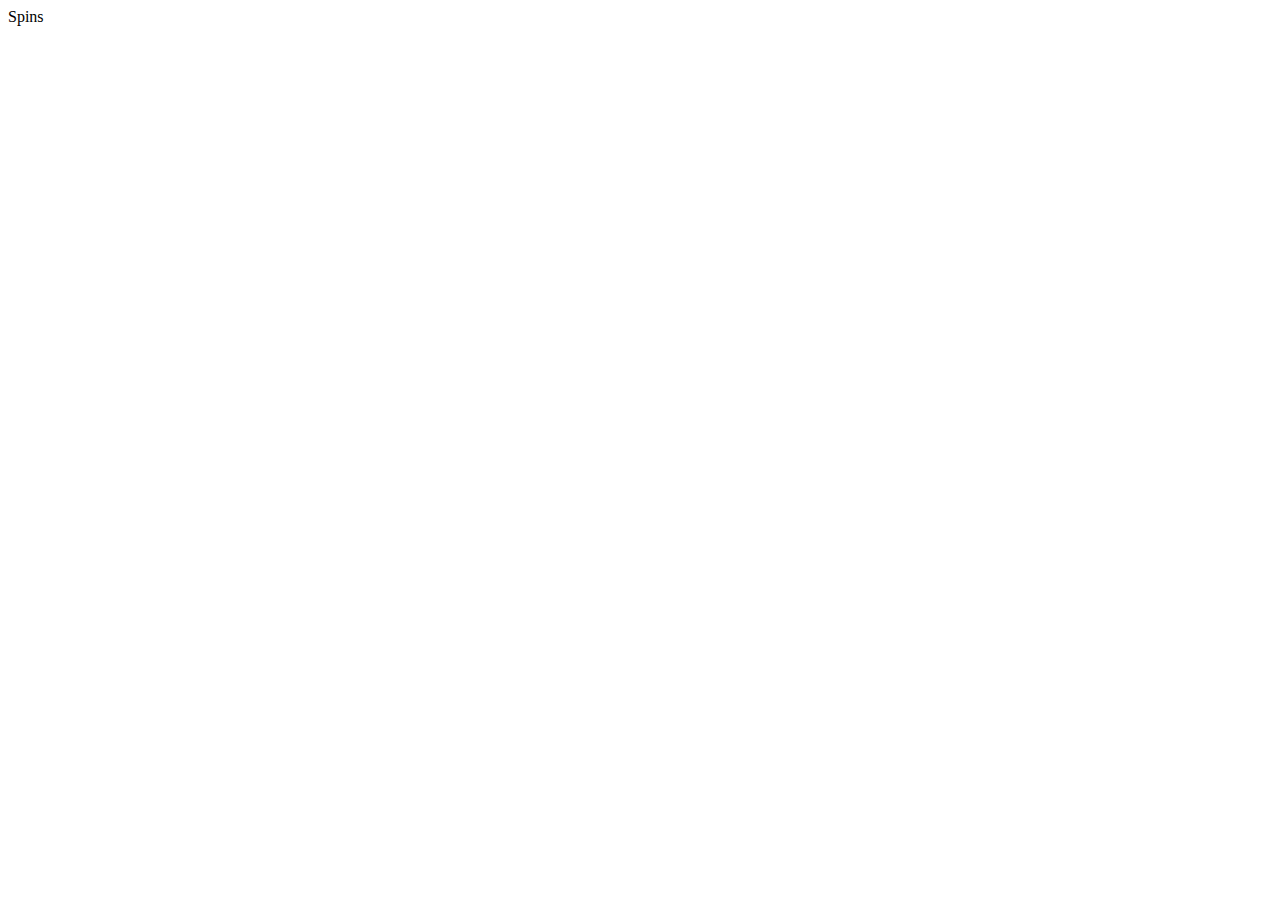
==== spins.html @ 7abc6f87 "feat: form updates + inline redirect" ====
<!DOCTYPE html>
<html lang="en">
<head>
    <meta charset="UTF-8">
    <meta name="viewport" content="width=device-width, initial-scale=1.0">
    <title>Spins</title>
</head>
<body>
    Spins
</body>
</html>
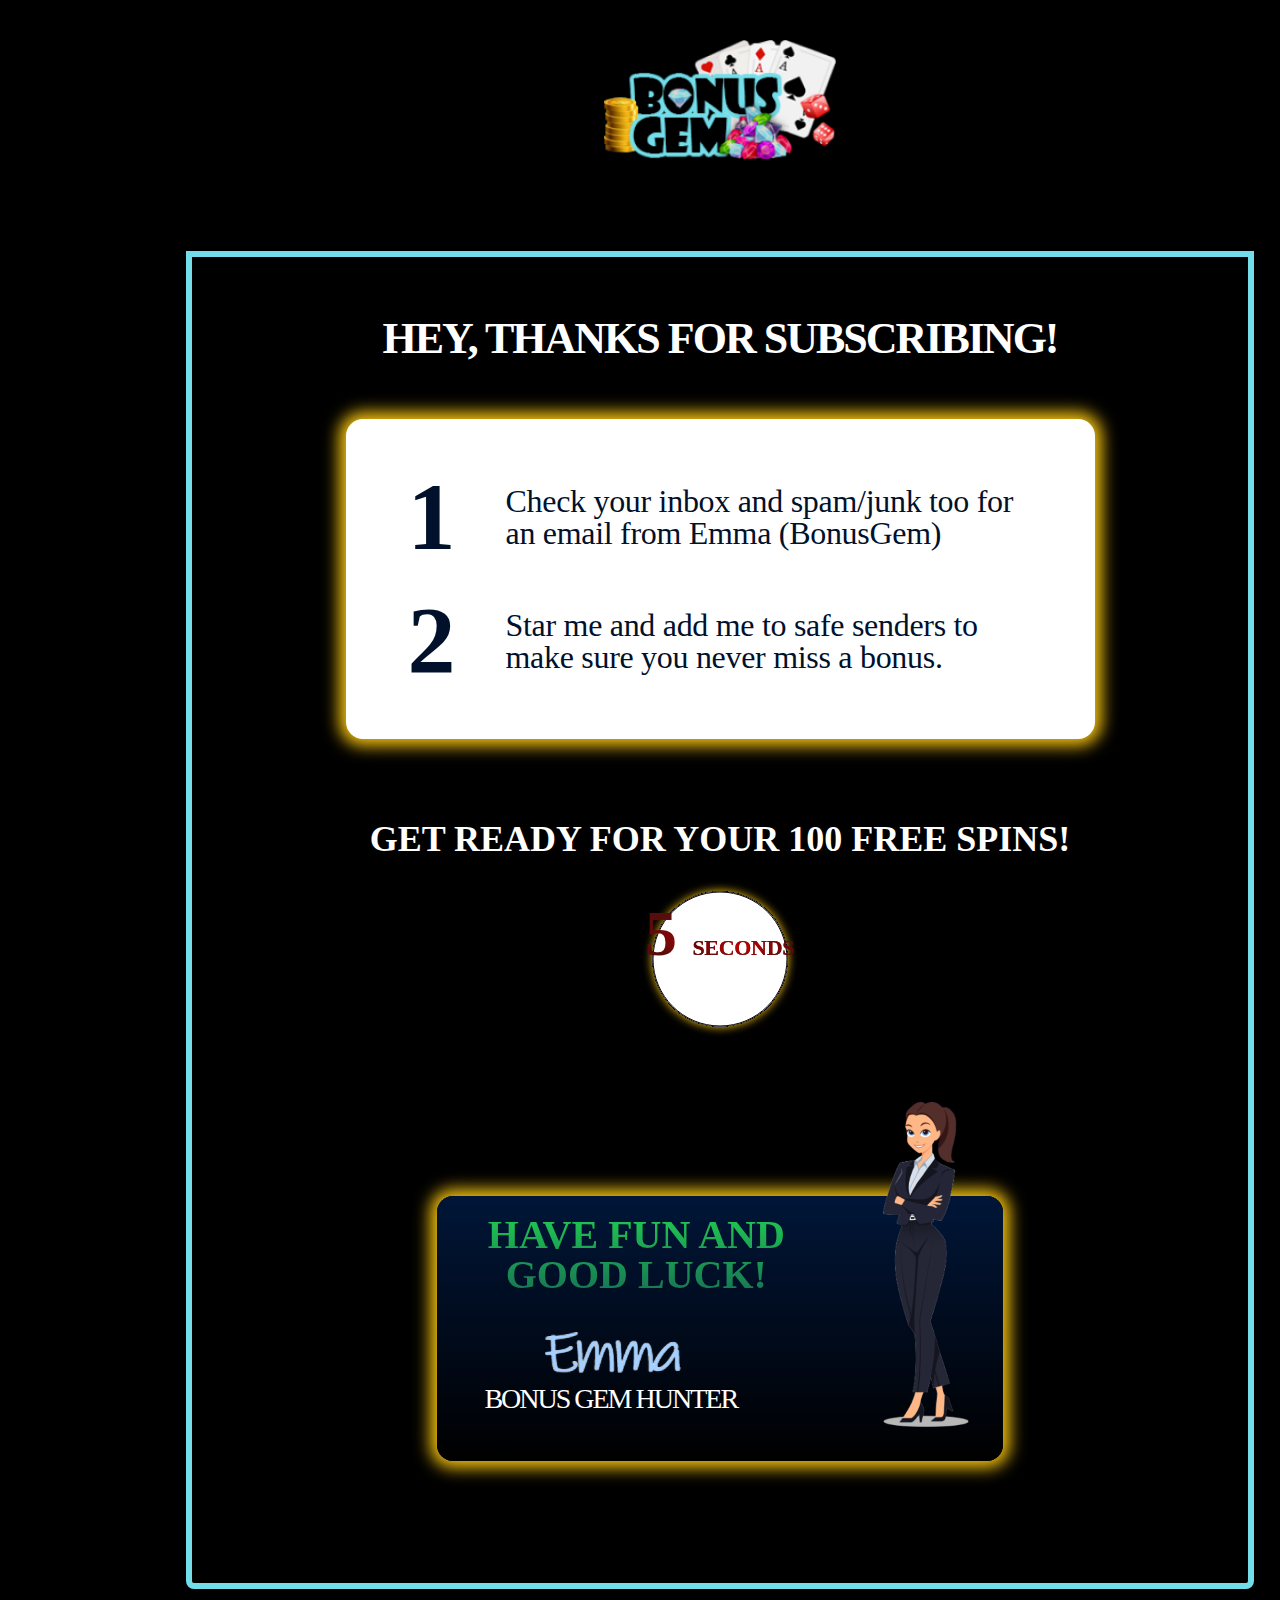
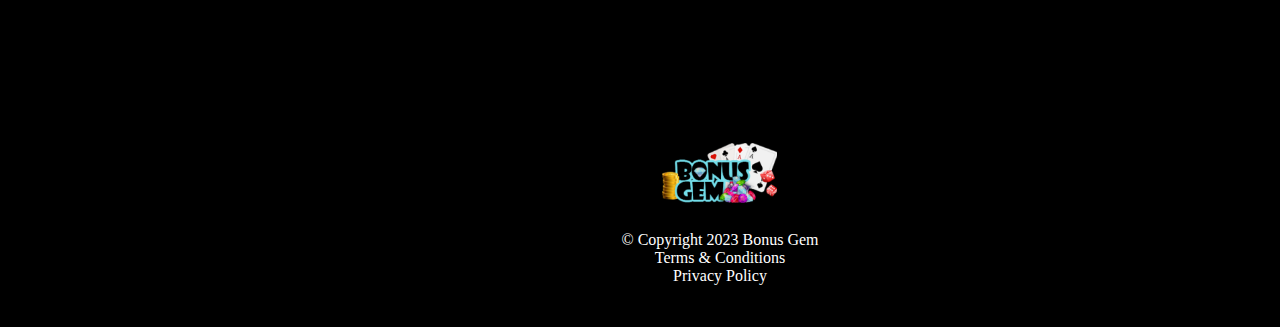
==== commit d22f2254: "feat: add spin page structure and design" ====
--- a/spins.html
+++ b/spins.html
@@ -4,8 +4,79 @@
     <meta charset="UTF-8">
     <meta name="viewport" content="width=device-width, initial-scale=1.0">
     <title>Spins</title>
+    <link rel="stylesheet" href="spins.css">
 </head>
 <body>
-    Spins
+    <nav>
+        <img src="./assets/logo.png" alt="logo" class="logo"/>
+    </nav>
+    <div class="section-1">
+        <h1>
+            Hey, thanks for subscribing!
+        </h1>
+        <div class="step-box">
+            <div class="step-1">
+                <h2>1</h2>
+                <h3>Check your inbox and spam/junk too for an email from Emma (BonusGem)</h3>
+            </div>
+            <div class="step-2">
+                <h2>2</h2>
+                <h3>Star me and add me to safe senders to make sure you never miss a bonus.</h3>
+            </div>
+        </div>
+        <div class="timer-box">
+            <h2>
+                GET READY FOR YOUR 100 FREE SPINS!
+            </h2>
+            <div class="timer">
+                <svg xmlns="http://www.w3.org/2000/svg" width="150" height="150" viewBox="0 0 150 150" fill="none">
+                    <g filter="url(#filter0_d_106_685)">
+                      <path d="M75 142.5C37.7208 142.5 7.49998 112.279 7.49998 75C7.49998 37.7208 37.7208 7.5 75 7.5C112.279 7.5 142.5 37.7208 142.5 75C142.5 112.279 112.279 142.5 75 142.5Z" fill="white"/>
+                      <path d="M7.99998 75C7.99998 112.003 37.9969 142 75 142C112.003 142 142 112.003 142 75C142 37.9969 112.003 8 75 8C37.9969 8 7.99998 37.9969 7.99998 75Z" stroke="black"/>
+                    </g>
+                    <defs>
+                      <filter id="filter0_d_106_685" x="-2.5" y="-2.5" width="155" height="155" filterUnits="userSpaceOnUse" color-interpolation-filters="sRGB">
+                        <feFlood flood-opacity="0" result="BackgroundImageFix"/>
+                        <feColorMatrix in="SourceAlpha" type="matrix" values="0 0 0 0 0 0 0 0 0 0 0 0 0 0 0 0 0 0 127 0" result="hardAlpha"/>
+                        <feOffset/>
+                        <feGaussianBlur stdDeviation="5"/>
+                        <feComposite in2="hardAlpha" operator="out"/>
+                        <feColorMatrix type="matrix" values="0 0 0 0 0.945098 0 0 0 0 0.74902 0 0 0 0 0.0627451 0 0 0 1 0"/>
+                        <feBlend mode="normal" in2="BackgroundImageFix" result="effect1_dropShadow_106_685"/>
+                        <feBlend mode="normal" in="SourceGraphic" in2="effect1_dropShadow_106_685" result="shape"/>
+                      </filter>
+                    </defs>
+                    <h4>5 <span>SECONDS</span></h4>
+                  </svg>
+            </div>
+        </div>
+        <div class="greetings">
+            <div class="greeting-box">
+                <h3>
+                    HAVE FUN AND GOOD LUCK!
+                </h3>
+                <img src="./assets/emma.png" class="sign" alt="mascot's sign" />
+                <h4>BONUS GEM HUNTER</h4>
+                <img src="./assets/mascot.png" class="mascot" alt="mascot" />
+            </div>
+        </div>
+    </div>
+    <footer>
+        <div class="footer-frame">
+            <div class="footer-img">
+            </div>
+            <div class="footnotes">
+                <p class="one">
+                    © Copyright 2023 Bonus Gem
+                </p>
+                <p class="two">
+                    Terms & Conditions
+                </p>
+                <p class="three">
+                    Privacy Policy
+                </p>
+            </div>
+        </div>
+    </footer>
 </body>
 </html>--- a/spins.css
+++ b/spins.css
@@ -0,0 +1,299 @@
+* {
+    margin: 0;
+    padding: 0;
+    box-sizing: border-box;
+    overflow-x: hidden;
+    overflow: visible;
+}
+
+body {
+    display: inline-flex;
+    flex-direction: column;
+    justify-content: center;
+    align-items: center;
+    background-color: #000;
+    background-image: url(./assets/heroSection.png);
+    background-size: cover;
+    background-repeat: no-repeat;
+    z-index: 0;
+}
+
+nav {
+    display: flex;
+    width: 1440px;
+    padding: 40px 80px;
+    justify-content: space-between;
+    align-items: center;
+    background: linear-gradient(180deg, #000 0%, rgba(0, 0, 0, 0.00) 100%);
+}
+
+nav img {
+    width: 232px;
+    height: 120.257px;
+    flex-shrink: 0;
+    margin: 0 auto;
+}
+
+.section-1 {
+    display: flex;
+    width: 1068px;
+    padding: 64px 20px;
+    flex-direction: column;
+    justify-content: center;
+    align-items: center;
+    gap: 63px;
+    border-radius: 0px 0px 8px 8px;
+    border: 6px solid #73DEEA;
+    background: rgba(0, 0, 0, 0.50);
+    margin-top: 50.74px;
+    margin-bottom: 58px;
+    margin-left: auto;
+    margin-right: auto;
+}
+
+.section-1 h1 {
+    color: #FFF;
+    text-align: center;
+    font-family: Changa;
+    font-size: 44px;
+    font-style: normal;
+    font-weight: 600;
+    line-height: 35px; /* 54.688% */
+    letter-spacing: -2px;
+    text-transform: uppercase;
+    height: auto;
+    width: auto;
+}
+
+.step-box {
+    display: flex;
+    padding: 64px 62px;
+    width: 749px;
+    flex-direction: column;
+    justify-content: center;
+    align-items: center;
+    gap: 56px;
+    border-radius: 17px;
+    background: #FFF;
+    box-shadow: 0px 0px 16px 7px #F1BF10;
+}
+
+.step-1 {
+    display: flex;
+    justify-content: center;
+    align-items: center;
+    gap: 20px;
+    flex: 1 0 0;
+    align-self: stretch;
+}
+
+.step-2 {
+    display: flex;
+    justify-content: center;
+    align-items: center;
+    gap: 20px;
+    flex: 1 0 0;
+    align-self: stretch;
+}
+
+.step-box h2 {
+    display: flex;
+    width: 78px;
+    height: 68px;
+    flex-direction: column;
+    justify-content: center;
+    color: #01112B;
+    font-family: Changa;
+    font-size: 96px;
+    font-style: normal;
+    font-weight: 700;
+    line-height: 24px; /* 25% */
+    letter-spacing: -0.3px;
+}
+
+.step-box h3 {
+    flex: 1 0 0;
+    width: 100%;
+    color: #01112B;
+    font-family: Changa;
+    font-size: 32px;
+    font-style: normal;
+    font-weight: 500;
+    line-height: 32px; /* 100% */
+    letter-spacing: -0.3px;
+}
+
+.timer-box {
+    display: flex;
+    padding: 16px 20px;
+    flex-direction: column;
+    justify-content: center;
+    align-items: center;
+    gap: 24px;
+      
+}
+
+.timer-box h2 {
+    color: #FFF;
+    text-align: center;
+    -webkit-text-stroke-width: 4;
+    -webkit-text-stroke-color: #000;
+    font-family: Lato;
+    font-size: 36px;
+    font-style: normal;
+    font-weight: 700;
+    line-height: normal;
+}
+
+.timer {
+    position: relative;
+    width: 150px;
+    height: 150px;
+}
+
+.timer svg {
+    width: 150px;
+    height: 150px;
+    flex-shrink: 0;
+}
+
+.timer h4 {
+    position: absolute;
+    top: 0;
+    left: 0;
+    margin-top: 24px;
+    padding-top: 10px;
+    flex-shrink: 0;
+    text-align: center;
+    font-family: Changa;
+    font-size: 64px;
+    font-style: normal;
+    font-weight: 600;
+    line-height: 32px;
+    letter-spacing: -0.3px;
+    background: var(--red-radial, radial-gradient(50% 50% at 50% 50%, #C00 0%, #590C0C 100%));
+    background-clip: text;
+    -webkit-background-clip: text;
+    -webkit-text-fill-color: transparent;
+}
+
+.timer span {
+    background: var(--red-radial, radial-gradient(50% 50% at 50% 50%, #C00 0%, #590C0C 100%));
+    background-clip: text;
+    -webkit-background-clip: text;
+    -webkit-text-fill-color: transparent;
+    font-family: Changa;
+    font-size: 22px;
+    font-style: normal;
+    font-weight: 600;
+    line-height: 32px;
+    letter-spacing: -0.3px; 
+}
+
+.greetings {
+    width: 787px;
+    height: 406px;
+}
+
+.greeting-box {
+    width: 566px;
+    height: 265px;
+    flex-shrink: 0;
+    border-radius: 16px;
+    background: var(--blue-linear, linear-gradient(180deg, #21CC51 0%, #001638 0.01%, #000 100%));
+    box-shadow: 0px 0px 16px 7px #F1BF10;
+    margin: auto;
+    margin-top: 83px;
+    padding-top: 15px;
+}
+
+.greeting-box h3 {
+    display: flex;
+    width: 398.62px;
+    height: 89px;
+    flex-direction: column;
+    justify-content: center;
+    flex-shrink: 0;
+    text-align: center;
+    font-family: Changa;
+    font-size: 40px;
+    font-style: normal;
+    font-weight: 800;
+    line-height: 40px; /* 100% */
+    background: var(--green-linear-bg, linear-gradient(180deg, #21CC51 0%, #166E55 100%));
+    background-clip: text;
+    -webkit-background-clip: text;
+    -webkit-text-fill-color: transparent;
+}
+
+.greeting-box .sign {
+    width: 145px;
+    height: 45px;
+    flex-shrink: 0;
+    margin-left: 102px;
+    margin-top: 30px;
+}
+
+.greeting-box h4 {
+    display: flex;
+    width: 283.452px;
+    height: 28px;
+    flex-direction: column;
+    justify-content: center;
+    flex-shrink: 0;
+    color: #FFF;
+    text-align: center;
+    font-family: Changa;
+    font-size: 28px;
+    font-style: normal;
+    font-weight: 500;
+    line-height: 28px; /* 100% */
+    letter-spacing: -2px;
+    text-transform: uppercase;
+    margin-left: 32px;
+    margin-top: 6px;
+}
+
+.greeting-box .mascot {
+    width: 85.64px;
+    height: 324.92px;
+    flex-shrink: 0;
+    margin-left: 446px;
+    margin-top: -320px;
+}
+
+footer {
+    display: flex;
+    width: 100%;
+    padding: 96px 0px 30px 0px;
+    justify-content: center;
+    align-items: center;
+    background: #000;
+}
+
+.footer-frame {
+    width: 267;
+    height: 154;
+    margin: 65 auto;
+    display: flex;
+    flex-direction: column;
+    justify-content: center;
+    align-items: center; 
+    gap: 28px;
+}
+
+.footer-img {
+    width: 115px;
+    height: 59.61px;
+    background-image: url(./assets/footer-img.png);
+    background-size: cover;
+}
+
+.footnotes {
+    width: 267.244px;
+    height: 66px;
+    align-items: center;
+    justify-content: center;
+    color: white;
+    text-align: center;
+}
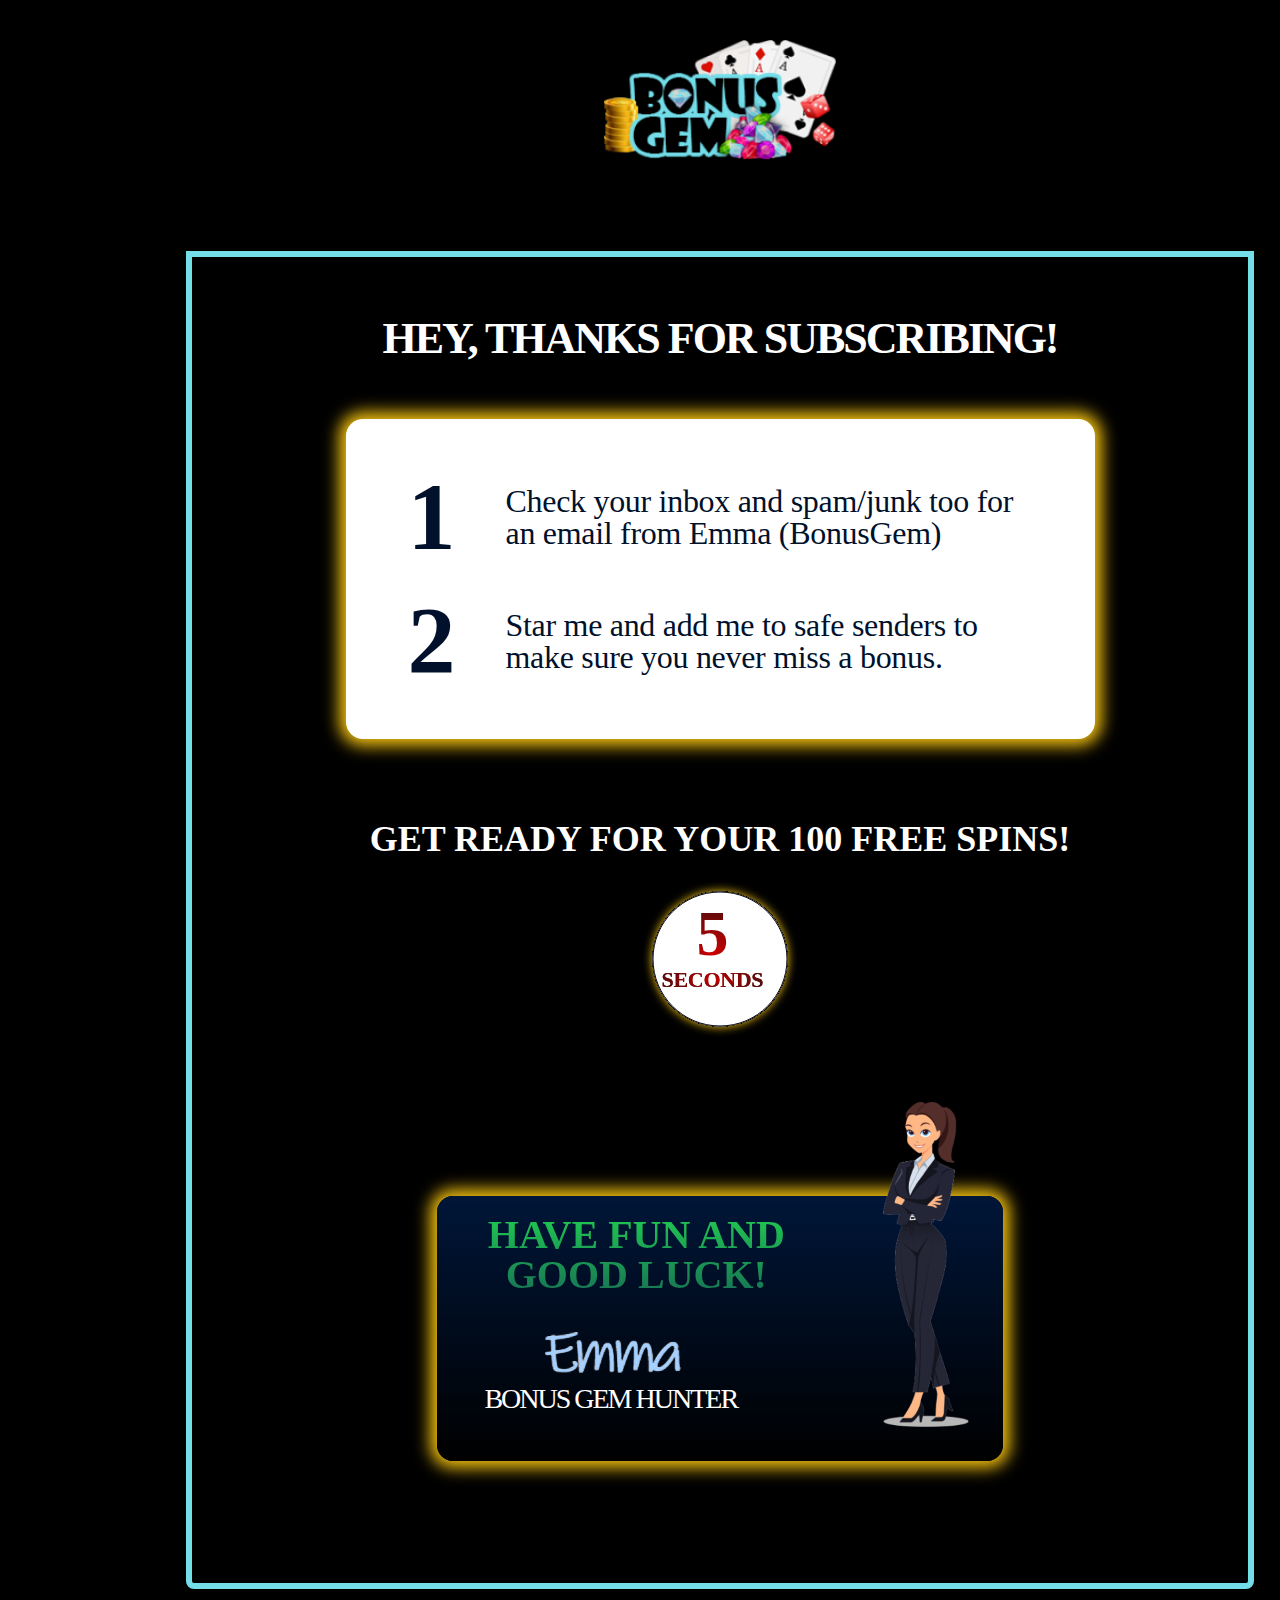
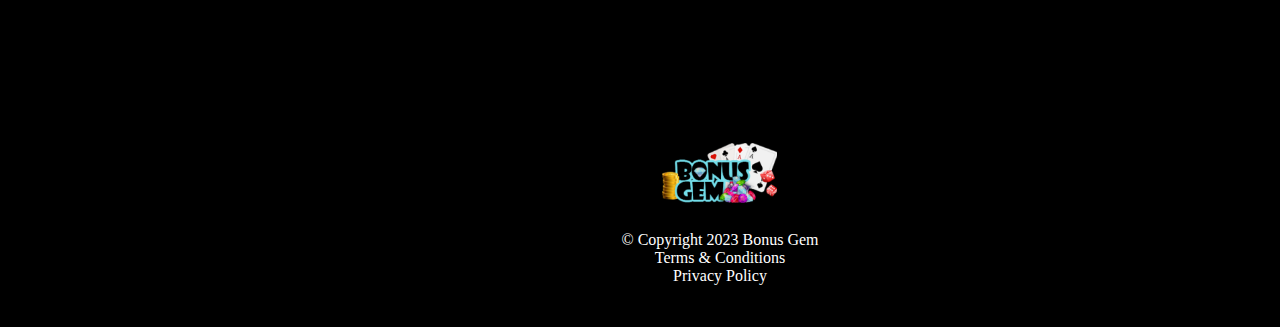
==== commit 5613e059: "fix: css styling fixes in timer page + time script" ====
--- a/spins.html
+++ b/spins.html
@@ -7,6 +7,7 @@
     <link rel="stylesheet" href="spins.css">
 </head>
 <body>
+    <!-- https://www.casinoworld.com/fx/?alt=0&tr=1 --> 
     <nav>
         <img src="./assets/logo.png" alt="logo" class="logo"/>
     </nav>
@@ -46,8 +47,8 @@
                         <feBlend mode="normal" in="SourceGraphic" in2="effect1_dropShadow_106_685" result="shape"/>
                       </filter>
                     </defs>
-                    <h4>5 <span>SECONDS</span></h4>
                   </svg>
+                  <h4><p id="countdown">5 </p><span>SECONDS</span></h4>
             </div>
         </div>
         <div class="greetings">
@@ -78,5 +79,28 @@
             </div>
         </div>
     </footer>
+
+    <script>
+        // Function to update the countdown and trigger actions when it reaches zero
+        function updateCountdown() {
+          var countdownElement = document.getElementById('countdown');
+          var seconds = parseInt(countdownElement.textContent);
+      
+          if (seconds > 0) {
+            seconds--;
+            countdownElement.textContent = seconds;
+          } else {
+            // Perform actions when the countdown reaches zero
+            // alert("Countdown is over!");
+            // You can replace the alert with any other action you want to perform
+          }
+        }
+      
+        // Initial setup and start the countdown
+        window.onload = function() {
+          // Set interval to update the countdown every second (1000 milliseconds)
+          setInterval(updateCountdown, 1000);
+        };
+      </script>
 </body>
 </html>--- a/spins.css
+++ b/spins.css
@@ -149,6 +149,9 @@
     position: relative;
     width: 150px;
     height: 150px;
+    align-items: center;
+    justify-content: center;
+    padding: auto;
 }
 
 .timer svg {
@@ -159,8 +162,11 @@
 
 .timer h4 {
     position: absolute;
+    display: block;
     top: 0;
-    left: 0;
+    left: 11%;
+    margin-left: auto;
+    margin-right: auto;
     margin-top: 24px;
     padding-top: 10px;
     flex-shrink: 0;
@@ -297,3 +303,16 @@
     color: white;
     text-align: center;
 }
+
+@media (max-width: 850px) {
+    .body {
+        width: 100%;
+        height: 553px;
+        background-image: url(./assets/heroSection.png);
+        background-size: cover;
+        background-repeat: no-repeat;
+        z-index: 0;
+        top: 0;
+        left: 0;
+    }    
+}
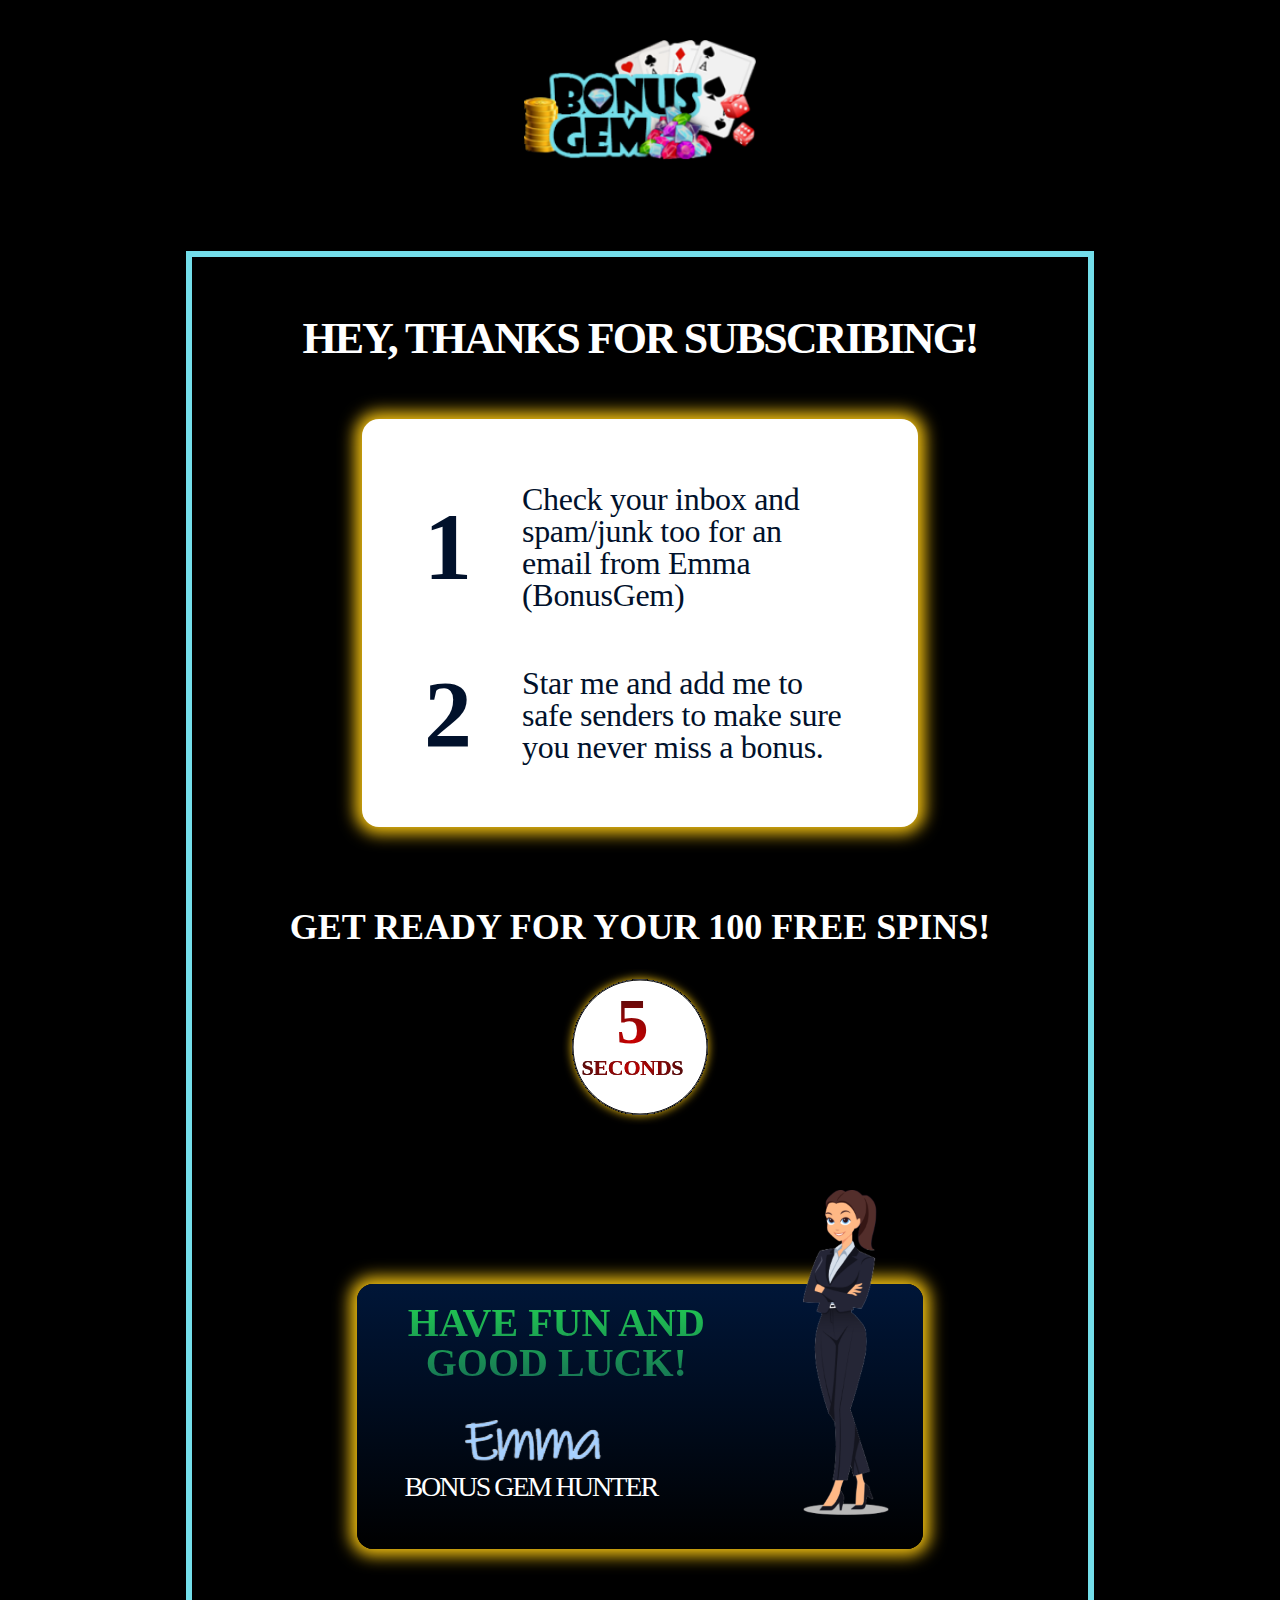
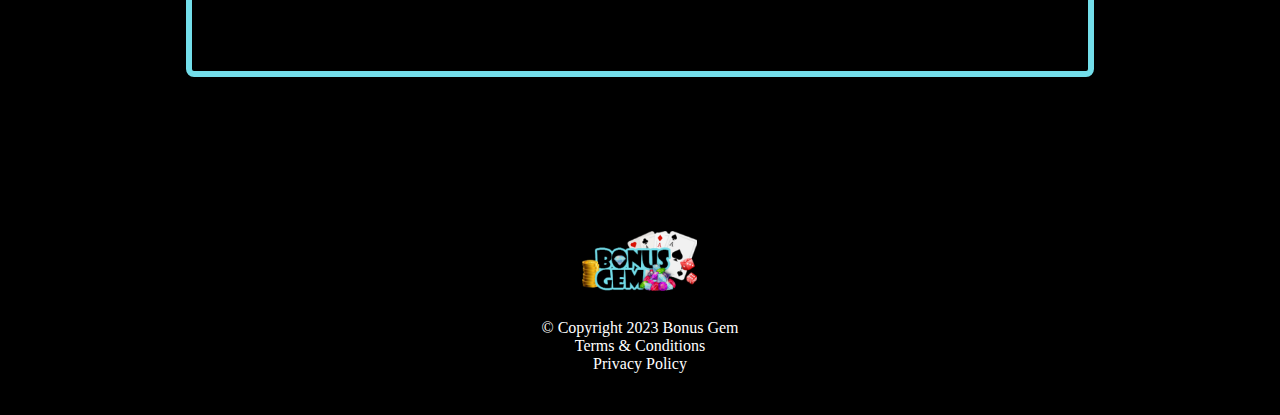
==== commit ab53141c: "fix: responsiveness styling update" ====
--- a/spins.html
+++ b/spins.html
@@ -90,15 +90,11 @@
             seconds--;
             countdownElement.textContent = seconds;
           } else {
-            // Perform actions when the countdown reaches zero
-            // alert("Countdown is over!");
-            // You can replace the alert with any other action you want to perform
+            // redirect user to the game's landing page
           }
         }
       
-        // Initial setup and start the countdown
         window.onload = function() {
-          // Set interval to update the countdown every second (1000 milliseconds)
           setInterval(updateCountdown, 1000);
         };
       </script>
--- a/spins.css
+++ b/spins.css
@@ -7,20 +7,19 @@
 }
 
 body {
-    display: inline-flex;
-    flex-direction: column;
-    justify-content: center;
-    align-items: center;
     background-color: #000;
     background-image: url(./assets/heroSection.png);
     background-size: cover;
     background-repeat: no-repeat;
+    width: 100%;
     z-index: 0;
 }
 
 nav {
     display: flex;
-    width: 1440px;
+    z-index: 1;
+    align-self: center;
+    width: 100%;
     padding: 40px 80px;
     justify-content: space-between;
     align-items: center;
@@ -36,7 +35,6 @@
 
 .section-1 {
     display: flex;
-    width: 1068px;
     padding: 64px 20px;
     flex-direction: column;
     justify-content: center;
@@ -47,8 +45,8 @@
     background: rgba(0, 0, 0, 0.50);
     margin-top: 50.74px;
     margin-bottom: 58px;
-    margin-left: auto;
-    margin-right: auto;
+    margin-left: 186px;
+    margin-right: 186px;
 }
 
 .section-1 h1 {
@@ -68,7 +66,7 @@
 .step-box {
     display: flex;
     padding: 64px 62px;
-    width: 749px;
+    margin: 0 150px;
     flex-direction: column;
     justify-content: center;
     align-items: center;
@@ -138,7 +136,7 @@
     text-align: center;
     -webkit-text-stroke-width: 4;
     -webkit-text-stroke-color: #000;
-    font-family: Lato;
+    font-family: Changa;
     font-size: 36px;
     font-style: normal;
     font-weight: 700;
@@ -307,7 +305,6 @@
 @media (max-width: 850px) {
     .body {
         width: 100%;
-        height: 553px;
         background-image: url(./assets/heroSection.png);
         background-size: cover;
         background-repeat: no-repeat;
@@ -315,4 +312,102 @@
         top: 0;
         left: 0;
     }    
-}
+
+    .section-1 {
+        display: flex;
+        padding: 64px 20px;
+        flex-direction: column;
+        justify-content: center;
+        align-items: center;
+        gap: 63px;
+        background: rgba(0, 0, 0, 0.50);
+        border: none;
+        margin-top: 50.74px;
+        margin-bottom: 58px;
+    }
+    
+    .section-1 h1 {
+        color: #FFF;
+        text-align: center;
+        font-family: 'Changa One';
+        font-size: 32px;
+        font-style: normal;
+        font-weight: 400;
+        line-height: 32px; /* 54.688% */
+        letter-spacing: 1px;
+        text-transform: uppercase;
+        height: auto;
+        width: auto;
+    }
+    
+    .step-box {
+        display: flex;
+        padding: 32px 18px;
+        margin: 0 60px;
+        flex-direction: column;
+        justify-content: center;
+        align-items: center;
+        gap: 32px;
+        border-radius: 17px;
+        background: #FFF;
+        box-shadow: 0px 0px 16px 7px #F1BF10;
+    }
+    
+    .step-1 {
+        display: flex;
+        justify-content: center;
+        align-items: center;
+        gap: 10px;
+        flex: 1 0 0;
+        align-self: stretch;
+    }
+    
+    .step-2 {
+        display: flex;
+        justify-content: center;
+        align-items: center;
+        gap: 10px;
+        flex: 1 0 0;
+        align-self: stretch;
+    }
+    
+    .step-box h2 {
+        display: flex;
+        width: 68px;
+        height: 68px;
+        flex-direction: column;
+        justify-content: center;
+        color: #01112B;
+        font-family: Changa;
+        font-size: 96px;
+        font-style: normal;
+        font-weight: 700;
+        line-height: 24px; /* 25% */
+        letter-spacing: -0.3px;
+    }
+    
+    .step-box h3 {
+        flex: 1 0 0;
+        width: 100%;
+        color: #01112B;
+        font-family: Changa;
+        font-size: 16px;
+        font-style: normal;
+        font-weight: 500;
+        line-height: 20px; /* 100% */
+        letter-spacing: -0.3px;
+    }
+
+    .timer-box h2 {
+        color: #FFF;
+        text-align: center;
+        -webkit-text-stroke-width: 2;
+        -webkit-text-stroke-color: #000;
+        font-family: Changa;
+        font-size: 24px;
+        font-style: normal;
+        font-weight: 400;
+        line-height: 32px;
+    }
+
+}
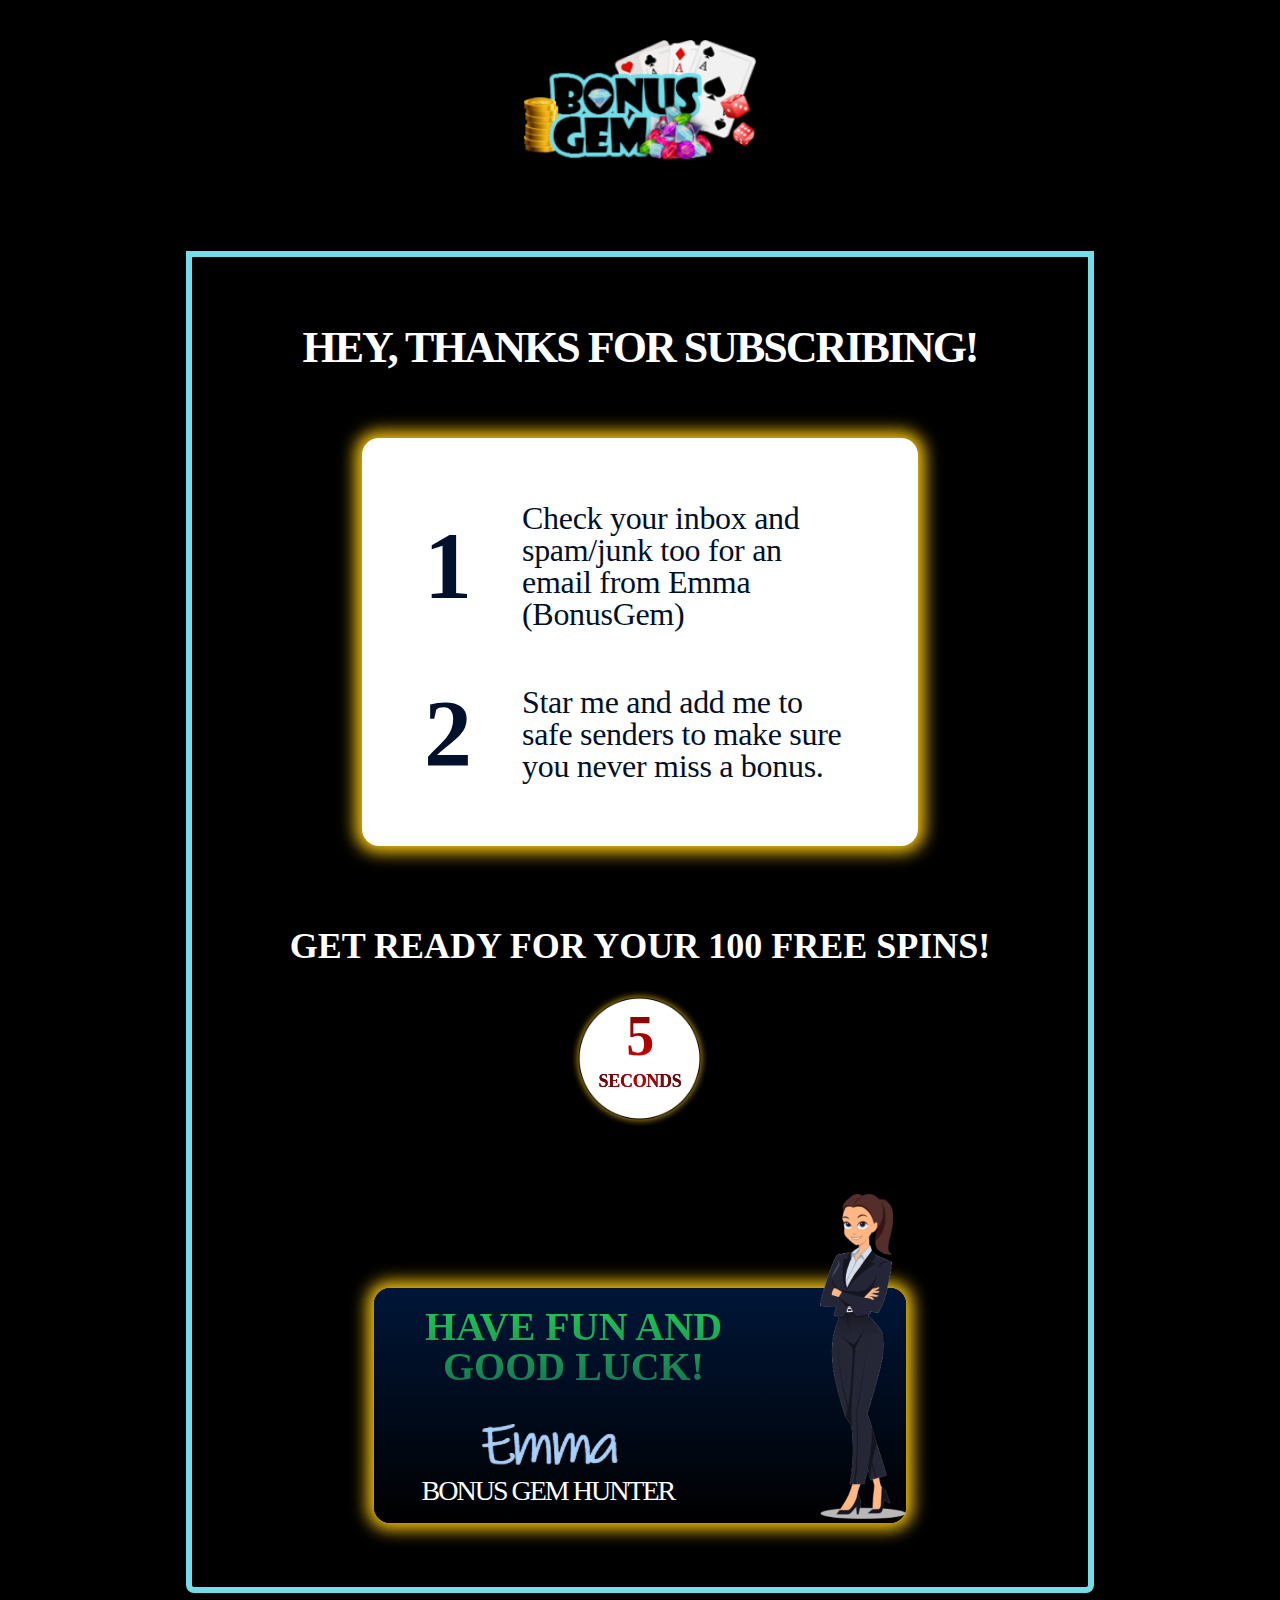
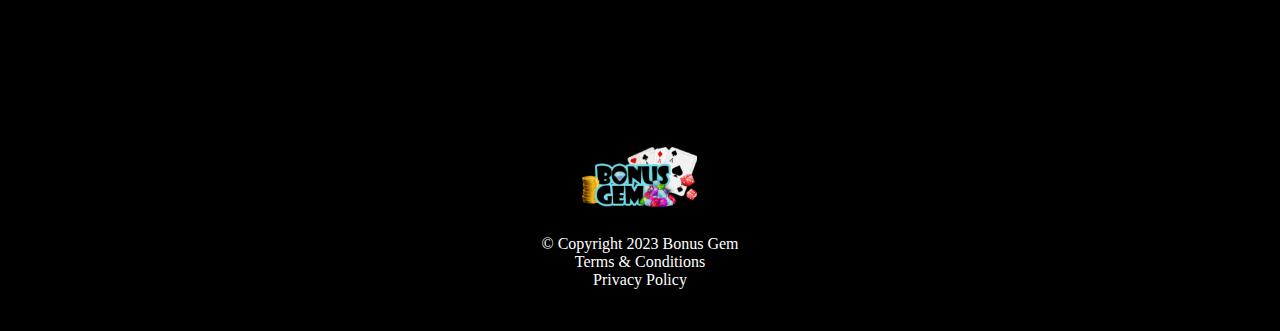
==== commit e6aea01c: "fix: add responsive css" ====
--- a/spins.html
+++ b/spins.html
@@ -30,24 +30,6 @@
                 GET READY FOR YOUR 100 FREE SPINS!
             </h2>
             <div class="timer">
-                <svg xmlns="http://www.w3.org/2000/svg" width="150" height="150" viewBox="0 0 150 150" fill="none">
-                    <g filter="url(#filter0_d_106_685)">
-                      <path d="M75 142.5C37.7208 142.5 7.49998 112.279 7.49998 75C7.49998 37.7208 37.7208 7.5 75 7.5C112.279 7.5 142.5 37.7208 142.5 75C142.5 112.279 112.279 142.5 75 142.5Z" fill="white"/>
-                      <path d="M7.99998 75C7.99998 112.003 37.9969 142 75 142C112.003 142 142 112.003 142 75C142 37.9969 112.003 8 75 8C37.9969 8 7.99998 37.9969 7.99998 75Z" stroke="black"/>
-                    </g>
-                    <defs>
-                      <filter id="filter0_d_106_685" x="-2.5" y="-2.5" width="155" height="155" filterUnits="userSpaceOnUse" color-interpolation-filters="sRGB">
-                        <feFlood flood-opacity="0" result="BackgroundImageFix"/>
-                        <feColorMatrix in="SourceAlpha" type="matrix" values="0 0 0 0 0 0 0 0 0 0 0 0 0 0 0 0 0 0 127 0" result="hardAlpha"/>
-                        <feOffset/>
-                        <feGaussianBlur stdDeviation="5"/>
-                        <feComposite in2="hardAlpha" operator="out"/>
-                        <feColorMatrix type="matrix" values="0 0 0 0 0.945098 0 0 0 0 0.74902 0 0 0 0 0.0627451 0 0 0 1 0"/>
-                        <feBlend mode="normal" in2="BackgroundImageFix" result="effect1_dropShadow_106_685"/>
-                        <feBlend mode="normal" in="SourceGraphic" in2="effect1_dropShadow_106_685" result="shape"/>
-                      </filter>
-                    </defs>
-                  </svg>
                   <h4><p id="countdown">5 </p><span>SECONDS</span></h4>
             </div>
         </div>
--- a/spins.css
+++ b/spins.css
@@ -56,7 +56,7 @@
     font-size: 44px;
     font-style: normal;
     font-weight: 600;
-    line-height: 35px; /* 54.688% */
+    line-height: 54px; /* 54.688% */
     letter-spacing: -2px;
     text-transform: uppercase;
     height: auto;
@@ -121,56 +121,26 @@
     letter-spacing: -0.3px;
 }
 
-.timer-box {
-    display: flex;
-    padding: 16px 20px;
-    flex-direction: column;
-    justify-content: center;
-    align-items: center;
-    gap: 24px;
-      
-}
-
-.timer-box h2 {
-    color: #FFF;
+.timer {
+    /* position: relative; */
+    width: 135px;
+    height: 135px;
+    flex-shrink: 0;
+    background-image: url(./assets/timerCircle.png);
+    background-size: cover;
+    /* align-items: center;
+    justify-content: center;
+    padding: auto; */
+}
+
+.timer h4 {
+    width: 100%;
+    height: 100%;
     text-align: center;
-    -webkit-text-stroke-width: 4;
-    -webkit-text-stroke-color: #000;
-    font-family: Changa;
-    font-size: 36px;
-    font-style: normal;
-    font-weight: 700;
-    line-height: normal;
-}
-
-.timer {
-    position: relative;
-    width: 150px;
-    height: 150px;
-    align-items: center;
-    justify-content: center;
-    padding: auto;
-}
-
-.timer svg {
-    width: 150px;
-    height: 150px;
-    flex-shrink: 0;
-}
-
-.timer h4 {
-    position: absolute;
-    display: block;
-    top: 0;
-    left: 11%;
-    margin-left: auto;
-    margin-right: auto;
-    margin-top: 24px;
-    padding-top: 10px;
-    flex-shrink: 0;
-    text-align: center;
-    font-family: Changa;
-    font-size: 64px;
+    align-content: center;
+    padding: 25px 0;
+    font-family: Changa;
+    font-size: 56px;
     font-style: normal;
     font-weight: 600;
     line-height: 32px;
@@ -187,27 +157,45 @@
     -webkit-background-clip: text;
     -webkit-text-fill-color: transparent;
     font-family: Changa;
-    font-size: 22px;
+    font-size: 18px;
     font-style: normal;
     font-weight: 600;
     line-height: 32px;
     letter-spacing: -0.3px; 
 }
+.timer-box {
+    display: flex;
+    padding: 16px 20px;
+    flex-direction: column;
+    justify-content: center;
+    align-items: center;
+    gap: 24px;   
+}
+
+.timer-box h2 {
+    color: #FFF;
+    text-align: center;
+    -webkit-text-stroke-width: 4;
+    -webkit-text-stroke-color: #000;
+    font-family: Changa;
+    font-size: 36px;
+    font-style: normal;
+    font-weight: 700;
+    line-height: normal;
+}
 
 .greetings {
-    width: 787px;
-    height: 406px;
+    margin: 0;
 }
 
 .greeting-box {
-    width: 566px;
-    height: 265px;
     flex-shrink: 0;
     border-radius: 16px;
     background: var(--blue-linear, linear-gradient(180deg, #21CC51 0%, #001638 0.01%, #000 100%));
     box-shadow: 0px 0px 16px 7px #F1BF10;
-    margin: auto;
     margin-top: 83px;
+    margin-left: 110px;
+    margin-right: 110px;
     padding-top: 15px;
 }
 
@@ -313,37 +301,42 @@
         left: 0;
     }    
 
+    nav img {
+        width: 146px;
+        height: 75.679px;
+    }
+
     .section-1 {
         display: flex;
-        padding: 64px 20px;
+        width: 100%;
         flex-direction: column;
         justify-content: center;
         align-items: center;
-        gap: 63px;
+        gap: 56px;
         background: rgba(0, 0, 0, 0.50);
         border: none;
-        margin-top: 50.74px;
-        margin-bottom: 58px;
+        padding: 24px 20px 48px;
+        margin: 0;
     }
     
     .section-1 h1 {
         color: #FFF;
         text-align: center;
-        font-family: 'Changa One';
-        font-size: 32px;
-        font-style: normal;
-        font-weight: 400;
+        font-family: 'Changa';
+        font-size: 26px;
+        font-style: normal;
+        font-weight: 700;
         line-height: 32px; /* 54.688% */
         letter-spacing: 1px;
         text-transform: uppercase;
-        height: auto;
-        width: auto;
+        /* height: auto;
+        width: auto; */
     }
     
     .step-box {
         display: flex;
-        padding: 32px 18px;
-        margin: 0 60px;
+        padding: 26px 26px;
+        margin: 0 20px;
         flex-direction: column;
         justify-content: center;
         align-items: center;
@@ -410,4 +403,120 @@
         line-height: 32px;
     }
 
-}
+    /* .timer {
+        position: relative;
+        width: 135px;
+        height: 135px;
+        background-image: url(./assets/timerCircle.png);
+        background-size: cover;
+        align-items: center;
+        justify-content: center;
+        padding: 10px;
+    }
+    
+    .timer h4 {
+        position: absolute;
+        width: 104.348px;
+        height: 86.413px;
+        flex-shrink: 0;
+        margin: auto;
+    }
+    .timer p {
+        text-align: center;
+        font-family: Changa;
+        font-size: 64px;
+        font-style: normal;
+        font-weight: 600;
+        line-height: 32px; /* 50% */
+        /* letter-spacing: -0.3px;
+        background: var(--red-radial, radial-gradient(50% 50% at 50% 50%, #C00 0%, #590C0C 100%));
+        background-clip: text;
+        -webkit-background-clip: text;
+        -webkit-text-fill-color: transparent;
+    }
+    
+    .timer span {
+        background: var(--red-radial, radial-gradient(50% 50% at 50% 50%, #C00 0%, #590C0C 100%));
+        background-clip: text;
+        -webkit-background-clip: text;
+        -webkit-text-fill-color: transparent;
+        font-family: Changa;
+        font-size: 18px;
+        font-style: normal;
+        font-weight: 600;
+        line-height: 32px;
+        letter-spacing: -0.3px; 
+    } */
+
+    .greetings {
+        width: 360px;
+        margin: 0;
+    }
+    
+    .greeting-box {
+        flex-shrink: 0;
+        width: 100%;
+        border-radius: 16px;
+        background: var(--blue-linear, linear-gradient(180deg, #21CC51 0%, #001638 0.01%, #000 100%));
+        box-shadow: 0px 0px 16px 7px #F1BF10;
+        margin-top: 83px;
+        margin-left: 0px;
+        margin-right: 0px;
+        padding-top: 15px;
+    }
+    
+    .greeting-box h3 {
+        display: flex;
+        width: 198px;
+        height: 120px;
+        flex-direction: column;
+        justify-content: center;
+        flex-shrink: 0;
+        text-align: center;
+        font-family: Changa;
+        font-size: 21px;
+        font-style: normal;
+        font-weight: 800;
+        line-height: 20px; /* 100% */
+        background: var(--green-linear-bg, linear-gradient(180deg, #21CC51 0%, #166E55 100%));
+        background-clip: text;
+        -webkit-background-clip: text;
+        -webkit-text-fill-color: transparent;
+    }
+    
+    .greeting-box .sign {
+        width: 110px;
+        height: 34px;
+        flex-shrink: 0;
+        margin-left: 32px;
+        margin-top: 0px;
+    }
+    
+    .greeting-box h4 {
+        display: flex;
+        width: 283.452px;
+        height: 28px;
+        flex-direction: column;
+        justify-content: center;
+        flex-shrink: 0;
+        color: #FFF;
+        text-align: center;
+        font-family: Changa;
+        font-size: 16px;
+        font-style: normal;
+        font-weight: 500;
+        line-height: 28px; /* 100% */
+        letter-spacing: -2px;
+        text-transform: uppercase;
+        margin-left: -50px;
+        margin-top: 4px;
+    }
+    
+    .greeting-box .mascot {
+        width: 85.64px;
+        height: 324.92px;
+        flex-shrink: 0;
+        margin-left: 218px;
+        margin-top: -394px;
+    }
+}
